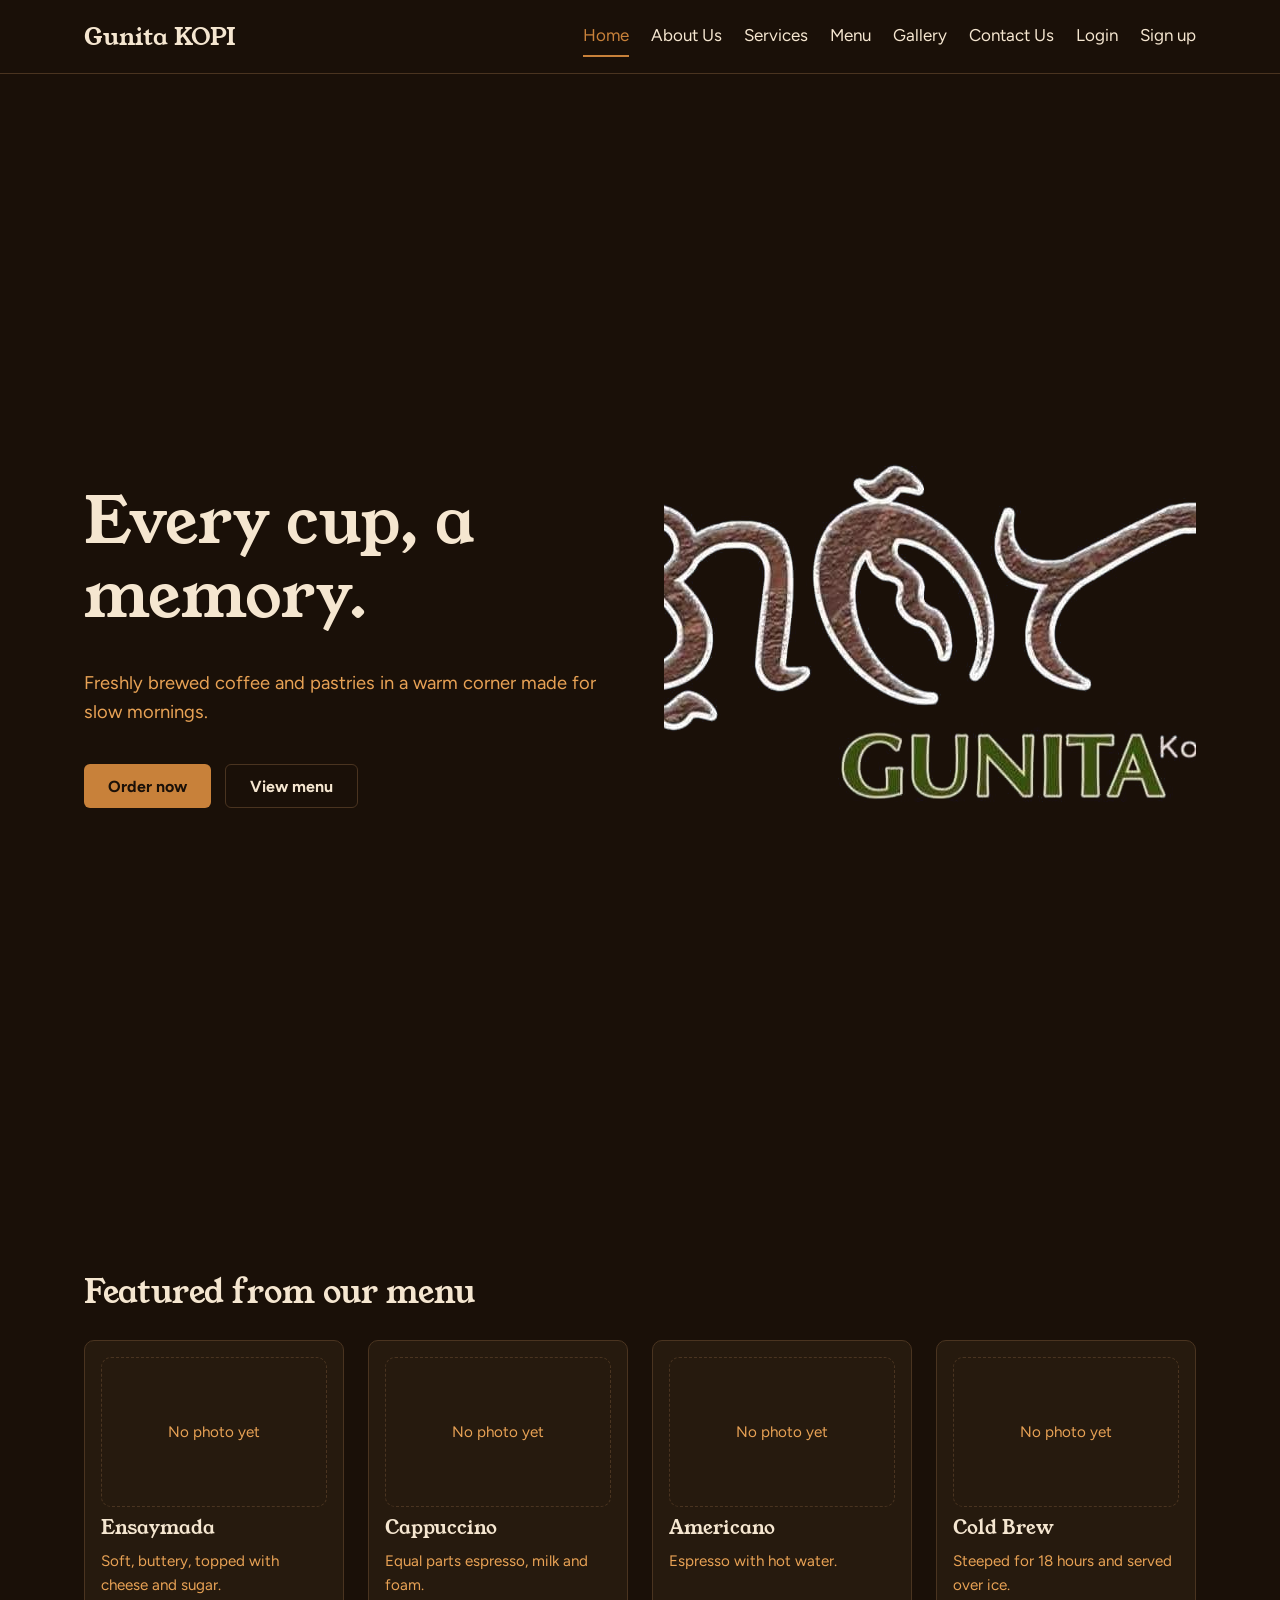
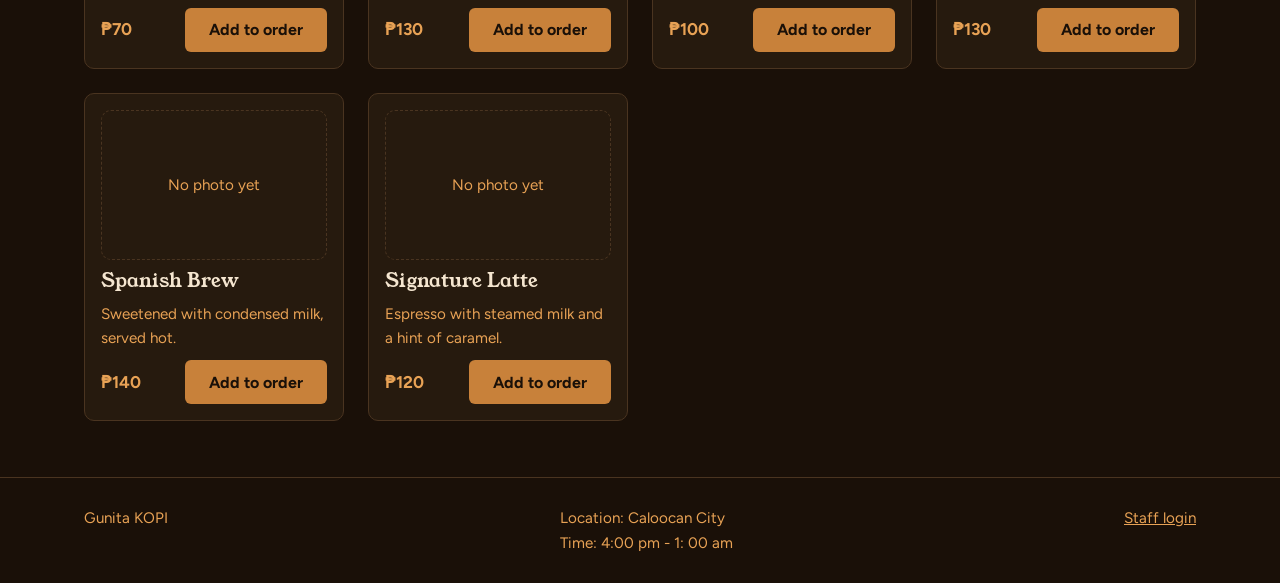
==== index.html @ c63339d5 "Initial commit" ====
<!doctype html>
<html lang="en">
<head>
<meta charset="utf-8">
<meta name="viewport" content="width=device-width,initial-scale=1">
<title>Home | Gunita KOPI</title>
<link rel="preconnect" href="https://fonts.googleapis.com">
<link href="https://fonts.googleapis.com/css2?family=Figtree:wght@400;700&family=Young+Serif&display=swap" rel="stylesheet">
<style>
:root{--bg:#1a1008;--card:#261a0e;--line:#4a3420;--cream:#f5e6d0;--or:#c8813a;--lo:#e8a255;--ok:#7eb89a}
*{box-sizing:border-box}
body{margin:0;background:var(--bg);color:var(--cream);font:17px/1.6 'Figtree',sans-serif}
h1,h2,h3{font-family:'Young Serif',Georgia,serif;font-weight:400;line-height:1.15;margin:0}
h1{font-size:clamp(2.4rem,6vw,4rem)}h2{font-size:2rem}h3{font-size:1.2rem}
a{color:var(--lo)}
.wrap{max-width:1160px;margin:0 auto;padding:0 24px}
header{border-bottom:1px solid var(--line)}
header .wrap{display:flex;align-items:center;justify-content:space-between;gap:16px;flex-wrap:wrap;padding-top:16px;padding-bottom:16px}
.logo{font:1.5rem 'Young Serif',serif;color:var(--cream);text-decoration:none}.logo span{color:var(--cream)}
nav{display:flex;gap:22px;flex-wrap:wrap}
nav a{color:var(--cream);text-decoration:none;padding:6px 0;border-bottom:2px solid transparent}
nav a:hover,nav a[aria-current]{color:var(--or);border-color:var(--or)}
.btn{display:inline-flex;align-items:center;min-height:44px;padding:0 24px;background:var(--or);color:var(--bg);border:0;border-radius:6px;font:700 1rem 'Figtree',sans-serif;text-decoration:none;cursor:pointer}
.btn:hover{background:var(--lo)}
.btn.ghost{background:transparent;color:var(--cream);border:1px solid var(--line)}
:focus-visible{outline:3px solid var(--lo);outline-offset:2px}
section{padding:56px 0}
.split{display:grid;grid-template-columns:repeat(auto-fit,minmax(300px,1fr));gap:48px;align-items:center}
.stack{display:flex;flex-direction:column;gap:18px;align-items:flex-start}
.row{display:flex;gap:14px;flex-wrap:wrap}
.lead{color:var(--lo);font-size:1.15rem;max-width:46ch}
.ph{min-height:300px;background:var(--card);border:1px dashed var(--line);border-radius:10px;display:flex;align-items:center;justify-content:center;color:var(--lo);font-size:.95rem}
.ph.sm{min-height:150px;width:100%}
.grid{display:grid;grid-template-columns:repeat(auto-fit,minmax(240px,1fr));gap:24px;margin-top:28px}
.card{background:var(--card);border:1px solid var(--line);border-radius:10px;padding:16px;display:flex;flex-direction:column;gap:10px}
.card p{margin:0;color:var(--lo);font-size:.95rem}
.card .bar{display:flex;justify-content:space-between;align-items:center;margin-top:auto}
.price{color:var(--lo);font-weight:700}
.tabs{display:flex;gap:10px;flex-wrap:wrap;margin:24px 0 0}
.tab{min-height:44px;padding:0 20px;border-radius:22px;border:1px solid var(--line);background:var(--card);color:var(--cream);font:1rem 'Figtree',sans-serif;cursor:pointer}
.tab[aria-pressed=true]{background:var(--or);color:var(--bg);border-color:var(--or);font-weight:700}
.status{display:none;margin-top:18px;padding:12px 16px;border:1px solid var(--ok);color:var(--cream);background:var(--card);border-radius:8px}
.status::before{content:'\2713  ';color:var(--ok);font-weight:700}
.status.show{display:block}
form{display:flex;flex-direction:column;gap:14px}
label{display:flex;flex-direction:column;gap:6px;color:var(--lo);font-size:.95rem}
input,textarea{background:var(--card);color:var(--cream);border:1px solid var(--line);border-radius:6px;padding:12px 14px;font:1rem 'Figtree',sans-serif}
input:focus,textarea:focus{outline:0;border:2px solid var(--or);padding:11px 13px}
.hero-img{display:block;width:100%;aspect-ratio:4/3;object-fit:cover;border-radius:10px;background:var(--bg);mix-blend-mode:lighten}
.pimg{width:100%;aspect-ratio:4/3;object-fit:cover;border-radius:8px;background:var(--bg)}
footer{border-top:1px solid var(--line);padding:28px 0;color:var(--lo);font-size:.95rem}
footer .wrap{display:flex;justify-content:space-between;gap:12px;flex-wrap:wrap}
</style>
</head>
<body data-page="home">
<header><div class="wrap"><a class="logo" href="index.html">Gunita <span>KOPI</span></a><nav aria-label="Main"><a href="index.html" aria-current=page>Home</a><a href="about.html">About Us</a><a href="services.html">Services</a><a href="menu.html">Menu</a><a href="gallery.html">Gallery</a><a href="contact.html">Contact Us</a><a href="login.html">Login</a><a href="signup.html">Sign up</a></nav><a class="btn" href="buyer.html">Order now</a></div></header>
<main>
<section><div class="wrap split"><div class="stack"><h1>Every cup, a memory.</h1><p class="lead">Freshly brewed coffee and pastries in a warm corner made for slow mornings.</p><div class="row"><a class="btn" href="buyer.html">Order now</a><a class="btn ghost" href="menu.html">View menu</a></div></div><img class="hero-img" src="images/gunita-logo.jpg" alt="Gunita Kopi logo" width="1034" height="1033"></div></section>
<section><div class="wrap"><h2>Featured from our menu</h2><div class="grid" id="products"></div><div class="status" id="status" role="status"></div></div></section>
</main>
<footer><div class="wrap"><span>Gunita KOPI</span><span>Location: Caloocan City <br> Time: 4:00 pm - 1: 00 am</span></div></footer>
<script src="app.js"></script></body>
</html>
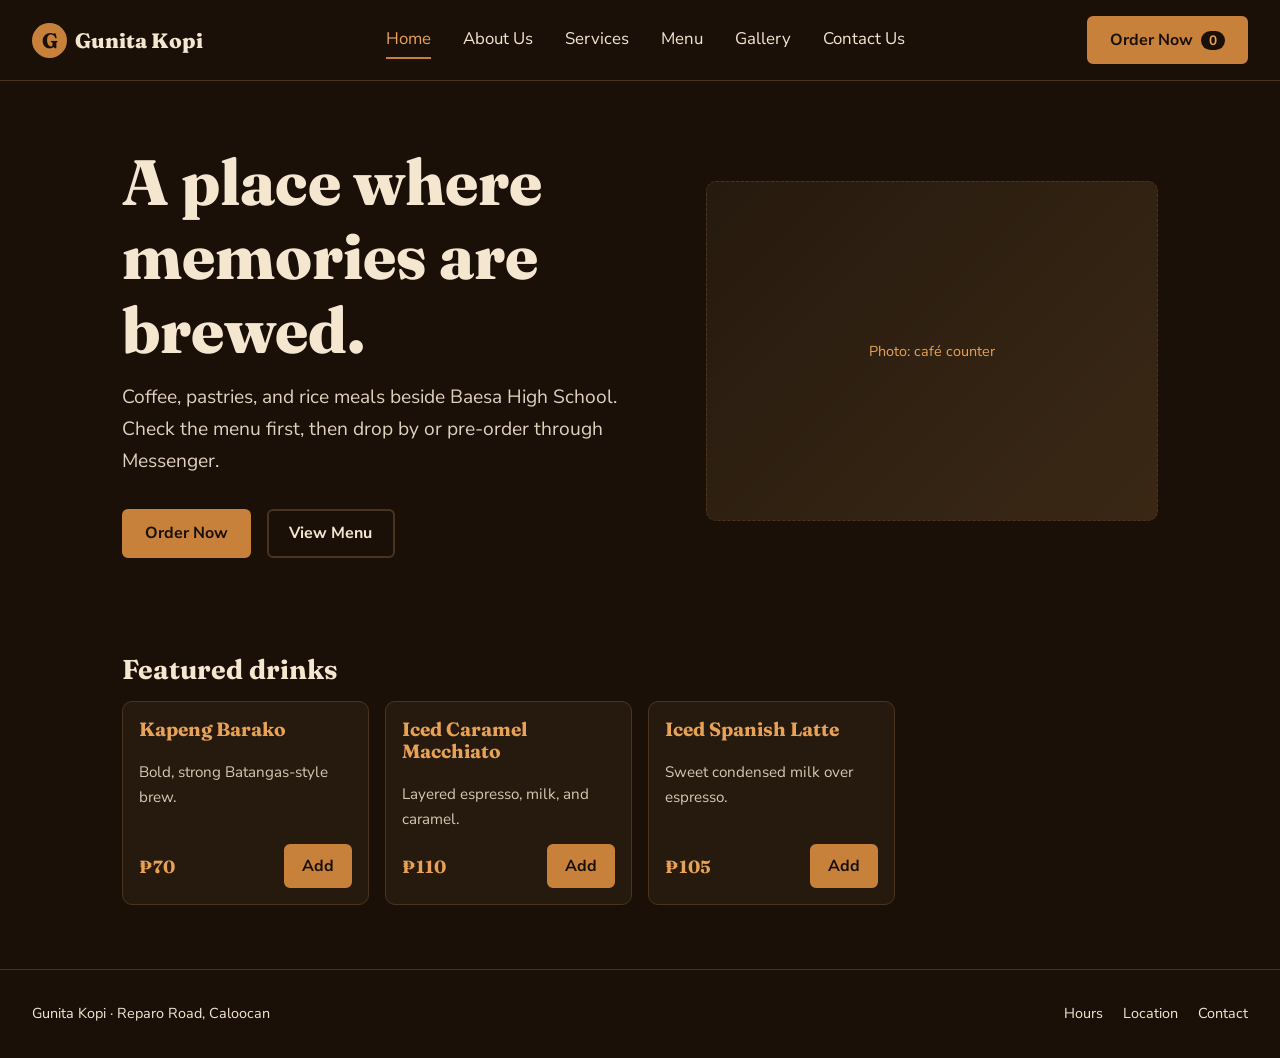
==== commit cf23f15a: "Initial commit" ====
--- a/index.html
+++ b/index.html
@@ -1,63 +1,126 @@
-<!doctype html>
+<!DOCTYPE html>
 <html lang="en">
 <head>
 <meta charset="utf-8">
-<meta name="viewport" content="width=device-width,initial-scale=1">
-<title>Home | Gunita KOPI</title>
-<link rel="preconnect" href="https://fonts.googleapis.com">
-<link href="https://fonts.googleapis.com/css2?family=Figtree:wght@400;700&family=Young+Serif&display=swap" rel="stylesheet">
-<style>
-:root{--bg:#1a1008;--card:#261a0e;--line:#4a3420;--cream:#f5e6d0;--or:#c8813a;--lo:#e8a255;--ok:#7eb89a}
-*{box-sizing:border-box}
-body{margin:0;background:var(--bg);color:var(--cream);font:17px/1.6 'Figtree',sans-serif}
-h1,h2,h3{font-family:'Young Serif',Georgia,serif;font-weight:400;line-height:1.15;margin:0}
-h1{font-size:clamp(2.4rem,6vw,4rem)}h2{font-size:2rem}h3{font-size:1.2rem}
-a{color:var(--lo)}
-.wrap{max-width:1160px;margin:0 auto;padding:0 24px}
-header{border-bottom:1px solid var(--line)}
-header .wrap{display:flex;align-items:center;justify-content:space-between;gap:16px;flex-wrap:wrap;padding-top:16px;padding-bottom:16px}
-.logo{font:1.5rem 'Young Serif',serif;color:var(--cream);text-decoration:none}.logo span{color:var(--cream)}
-nav{display:flex;gap:22px;flex-wrap:wrap}
-nav a{color:var(--cream);text-decoration:none;padding:6px 0;border-bottom:2px solid transparent}
-nav a:hover,nav a[aria-current]{color:var(--or);border-color:var(--or)}
-.btn{display:inline-flex;align-items:center;min-height:44px;padding:0 24px;background:var(--or);color:var(--bg);border:0;border-radius:6px;font:700 1rem 'Figtree',sans-serif;text-decoration:none;cursor:pointer}
-.btn:hover{background:var(--lo)}
-.btn.ghost{background:transparent;color:var(--cream);border:1px solid var(--line)}
-:focus-visible{outline:3px solid var(--lo);outline-offset:2px}
-section{padding:56px 0}
-.split{display:grid;grid-template-columns:repeat(auto-fit,minmax(300px,1fr));gap:48px;align-items:center}
-.stack{display:flex;flex-direction:column;gap:18px;align-items:flex-start}
-.row{display:flex;gap:14px;flex-wrap:wrap}
-.lead{color:var(--lo);font-size:1.15rem;max-width:46ch}
-.ph{min-height:300px;background:var(--card);border:1px dashed var(--line);border-radius:10px;display:flex;align-items:center;justify-content:center;color:var(--lo);font-size:.95rem}
-.ph.sm{min-height:150px;width:100%}
-.grid{display:grid;grid-template-columns:repeat(auto-fit,minmax(240px,1fr));gap:24px;margin-top:28px}
-.card{background:var(--card);border:1px solid var(--line);border-radius:10px;padding:16px;display:flex;flex-direction:column;gap:10px}
-.card p{margin:0;color:var(--lo);font-size:.95rem}
-.card .bar{display:flex;justify-content:space-between;align-items:center;margin-top:auto}
-.price{color:var(--lo);font-weight:700}
-.tabs{display:flex;gap:10px;flex-wrap:wrap;margin:24px 0 0}
-.tab{min-height:44px;padding:0 20px;border-radius:22px;border:1px solid var(--line);background:var(--card);color:var(--cream);font:1rem 'Figtree',sans-serif;cursor:pointer}
-.tab[aria-pressed=true]{background:var(--or);color:var(--bg);border-color:var(--or);font-weight:700}
-.status{display:none;margin-top:18px;padding:12px 16px;border:1px solid var(--ok);color:var(--cream);background:var(--card);border-radius:8px}
-.status::before{content:'\2713  ';color:var(--ok);font-weight:700}
-.status.show{display:block}
-form{display:flex;flex-direction:column;gap:14px}
-label{display:flex;flex-direction:column;gap:6px;color:var(--lo);font-size:.95rem}
-input,textarea{background:var(--card);color:var(--cream);border:1px solid var(--line);border-radius:6px;padding:12px 14px;font:1rem 'Figtree',sans-serif}
-input:focus,textarea:focus{outline:0;border:2px solid var(--or);padding:11px 13px}
-.hero-img{display:block;width:100%;aspect-ratio:4/3;object-fit:cover;border-radius:10px;background:var(--bg);mix-blend-mode:lighten}
-.pimg{width:100%;aspect-ratio:4/3;object-fit:cover;border-radius:8px;background:var(--bg)}
-footer{border-top:1px solid var(--line);padding:28px 0;color:var(--lo);font-size:.95rem}
-footer .wrap{display:flex;justify-content:space-between;gap:12px;flex-wrap:wrap}
-</style>
+<meta name="viewport" content="width=device-width, initial-scale=1">
+<title>Gunita Kopi | A place where memories are brewed</title>
+<link rel="stylesheet" href="https://fonts.googleapis.com/css2?family=Fraunces:wght@600;800&family=Nunito+Sans:wght@400;600;700&display=swap">
+<link rel="stylesheet" href="style.css">
 </head>
-<body data-page="home">
-<header><div class="wrap"><a class="logo" href="index.html">Gunita <span>KOPI</span></a><nav aria-label="Main"><a href="index.html" aria-current=page>Home</a><a href="about.html">About Us</a><a href="services.html">Services</a><a href="menu.html">Menu</a><a href="gallery.html">Gallery</a><a href="contact.html">Contact Us</a><a href="login.html">Login</a><a href="signup.html">Sign up</a></nav><a class="btn" href="buyer.html">Order now</a></div></header>
-<main>
-<section><div class="wrap split"><div class="stack"><h1>Every cup, a memory.</h1><p class="lead">Freshly brewed coffee and pastries in a warm corner made for slow mornings.</p><div class="row"><a class="btn" href="buyer.html">Order now</a><a class="btn ghost" href="menu.html">View menu</a></div></div><img class="hero-img" src="images/gunita-logo.jpg" alt="Gunita Kopi logo" width="1034" height="1033"></div></section>
-<section><div class="wrap"><h2>Featured from our menu</h2><div class="grid" id="products"></div><div class="status" id="status" role="status"></div></div></section>
+<body>
+<a class="skip" href="#main">Skip to content</a>
+<header class="top">
+  <a class="brand" href="#home"><span class="mark">G</span>Gunita Kopi</a>
+  <button class="burger" id="burger" aria-label="Toggle menu" aria-expanded="false">Menu</button>
+  <nav id="nav" aria-label="Main">
+    <a href="#home">Home</a><a href="#about">About Us</a><a href="#services">Services</a>
+    <a href="#menu">Menu</a><a href="#gallery">Gallery</a><a href="#contact">Contact Us</a>
+  </nav>
+  <button class="btn" id="orderBtn">Order Now <span id="cartCount" class="count">0</span></button>
+</header>
+
+<main id="main">
+<!-- HOME -->
+<section class="page" id="home">
+  <div class="hero">
+    <div>
+      <h1>A place where memories are brewed.</h1>
+      <p class="lead">Coffee, pastries, and rice meals beside Baesa High School. Check the menu first, then drop by or pre-order through Messenger.</p>
+      <div class="row"><button class="btn" data-open-cart>Order Now</button><a class="btn ghost" href="#menu">View Menu</a></div>
+    </div>
+    <div class="ph hero-ph" role="img" aria-label="Placeholder for a photo of the Gunita Kopi counter"><span>Photo: café counter</span></div>
+  </div>
+  <h2>Featured drinks</h2>
+  <div class="grid" id="featured"></div>
+</section>
+
+<!-- ABOUT -->
+<section class="page" id="about">
+  <h1>Our story</h1>
+  <div class="two">
+    <div class="prose">
+      <p>Gunita Kopi opened in April 2025 along Reparo Road in Caloocan, founded by Mr. Eric Espedilion. <em>Gunita</em> means memory and <em>Kopi</em> means coffee.</p>
+      <p>We serve students, teachers, workers, and neighbors who want a warm, familiar place to talk, study, and unwind.</p>
+      <h3>Mission</h3><p>To provide quality coffee, meals, and service that create comfort, happiness, and meaningful experiences for customers.</p>
+      <h3>Vision</h3><p>To become a well-known local café recognized for its warm atmosphere, friendly service, and positive community impact.</p>
+    </div>
+    <div class="ph" role="img" aria-label="Placeholder for a photo of the café"><span>Photo: our shop</span></div>
+  </div>
+  <h2>Meet the team</h2>
+  <div class="grid">
+    <article class="card center"><div class="ph sm"><span>Photo</span></div><h3>Mr. Eric Espedilion</h3><p>Owner and founder</p></article>
+    <article class="card center"><div class="ph sm"><span>Photo</span></div><h3>Our baristas</h3><p>Coffee, drinks, and the daily rush</p></article>
+    <article class="card center"><div class="ph sm"><span>Photo</span></div><h3>Working students</h3><p>Food prep, serving, and upkeep</p></article>
+  </div>
+</section>
+
+<!-- SERVICES -->
+<section class="page" id="services">
+  <h1>Our services</h1>
+  <p class="lead">Three ways to enjoy Gunita Kopi.</p>
+  <div class="grid">
+    <article class="card"><h3>Dine-in</h3><p>Comfortable seating for conversations and meals with friends or co-workers.</p></article>
+    <article class="card"><h3>Study and hangout</h3><p>A quiet corner for students and teachers from nearby schools to read, review, and relax.</p></article>
+    <article class="card"><h3>Messenger pre-order</h3><p>Add items to your order here, send it through Facebook Messenger, and pick it up at the café.</p></article>
+  </div>
+  <div class="cta"><p>Ready to order ahead?</p><button class="btn" data-open-cart>Order Now</button></div>
+</section>
+
+<!-- MENU -->
+<section class="page" id="menu">
+  <h1>Our menu</h1>
+  <div class="tabs" id="tabs" role="tablist" aria-label="Menu categories"></div>
+  <p class="status" id="menuStatus" role="status" aria-live="polite">Pick a category, then tap Add to build your order.</p>
+  <div class="grid" id="menuGrid"></div>
+  <p class="note">Prices and availability are subject to change. Confirm with the café when you order.</p>
+</section>
+
+<!-- GALLERY -->
+<section class="page" id="gallery">
+  <h1>Gallery</h1>
+  <div class="tabs" id="galTabs"></div>
+  <div class="gal" id="galGrid"></div>
+</section>
+
+<!-- CONTACT -->
+<section class="page" id="contact">
+  <h1>Contact us</h1>
+  <div class="two">
+    <form id="form" novalidate>
+      <h2>Send a message</h2>
+      <label for="fn">Name</label><input id="fn" required autocomplete="name">
+      <label for="fe">Email</label><input id="fe" type="email" required autocomplete="email">
+      <label for="fm">Message</label><textarea id="fm" rows="5" required></textarea>
+      <button class="btn" type="submit">Send message</button>
+      <p class="status" id="formStatus" role="status" aria-live="polite"></p>
+    </form>
+    <div>
+      <div class="ph" role="img" aria-label="Placeholder for a map"><span>Map: Reparo Road, beside Baesa High School</span></div>
+      <h2>Visit us</h2>
+      <p>Reparo Road, beside Baesa High School, Caloocan City</p>
+      <p>Hours: Daily, 10:00 AM to 9:00 PM <small>(update with your real hours)</small></p>
+      <p><a class="link" id="msgLink" target="_blank" rel="noopener" href="#">Message us on Facebook</a></p>
+    </div>
+  </div>
+</section>
 </main>
-<footer><div class="wrap"><span>Gunita KOPI</span><span>Location: Caloocan City <br> Time: 4:00 pm - 1: 00 am</span></div></footer>
-<script src="app.js"></script></body>
-</html>+
+<footer>
+  <span>Gunita Kopi · Reparo Road, Caloocan</span>
+  <span><a href="#contact">Hours</a> <a href="#contact">Location</a> <a href="#contact">Contact</a></span>
+</footer>
+
+<!-- CART -->
+<aside class="cart" id="cart" aria-label="Your order" aria-hidden="true">
+  <div class="cart-head"><h2>Your order</h2><button class="x" id="closeCart" aria-label="Close order panel">Close</button></div>
+  <div id="cartItems"></div>
+  <div class="total">Total <strong id="cartTotal">₱0</strong></div>
+  <label for="cName">Name for pickup</label><input id="cName" autocomplete="name">
+  <button class="btn wide" id="sendOrder">Send order on Messenger</button>
+  <button class="btn ghost wide" id="clearCart">Clear order</button>
+  <p class="status" id="cartStatus" role="status" aria-live="polite"></p>
+</aside>
+<div class="scrim" id="scrim"></div>
+<script src="script.js"></script>
+</body>
+</html>
--- a/style.css
+++ b/style.css
@@ -0,0 +1,96 @@
+:root{
+  --bg:#1a1008; --card:#261a0e; --line:#4a3420; --cream:#f5e6d0;
+  --orange:#c8813a; --orange2:#e8a255; --ok:#7eb89a; --bad:#e08a7a;
+  --serif:'Fraunces',Georgia,serif; --sans:'Nunito Sans',system-ui,sans-serif;
+  --s1:.5rem; --s2:1rem; --s3:2rem; --s4:4rem;
+}
+*{box-sizing:border-box}
+html{scroll-behavior:smooth}
+body{margin:0;background:var(--bg);color:var(--cream);font:1.05rem/1.65 var(--sans)}
+h1,h2,h3{font-family:var(--serif);line-height:1.15;margin:0 0 var(--s2)}
+h1{font-size:clamp(2.2rem,6vw,4rem);font-weight:800}
+h2{font-size:1.7rem;margin-top:var(--s4)}
+h3{font-size:1.2rem;color:var(--orange2)}
+p{margin:0 0 var(--s2);max-width:62ch}
+a{color:inherit}
+:focus-visible{outline:3px solid var(--orange2);outline-offset:3px}
+.skip{position:absolute;left:-999px}.skip:focus{left:var(--s2);top:var(--s2);background:var(--cream);color:var(--bg);padding:var(--s1);z-index:99}
+
+.top{position:sticky;top:0;z-index:10;display:flex;align-items:center;gap:var(--s3);padding:var(--s2) var(--s3);background:var(--bg);border-bottom:1px solid var(--line)}
+.brand{display:flex;align-items:center;gap:var(--s1);font:800 1.3rem var(--serif);text-decoration:none}
+.mark{display:grid;place-items:center;width:2.2rem;height:2.2rem;border-radius:50%;background:var(--orange);color:var(--bg)}
+nav{display:flex;gap:var(--s3);margin:0 auto}
+nav a{text-decoration:none;padding:.25rem 0;border-bottom:2px solid transparent}
+nav a:hover{color:var(--orange2)}
+nav a.active{border-color:var(--orange);color:var(--orange2)}
+.burger{display:none;margin-left:auto}
+.burger,.x{background:none;border:1px solid var(--line);color:var(--cream);padding:.6rem 1rem;border-radius:6px;font:inherit;cursor:pointer}
+
+.btn{background:var(--orange);color:var(--bg);border:2px solid var(--orange);border-radius:6px;padding:.7rem 1.3rem;min-height:44px;font:700 1rem var(--sans);cursor:pointer;text-decoration:none;display:inline-flex;align-items:center;gap:.5rem;transition:background .15s}
+.btn:hover{background:var(--orange2);border-color:var(--orange2)}
+.btn.ghost{background:transparent;color:var(--cream);border-color:var(--line)}
+.btn.ghost:hover{border-color:var(--orange2);color:var(--orange2)}
+.btn.wide{width:100%;justify-content:center;margin-top:var(--s1)}
+.count{background:var(--bg);color:var(--orange2);border-radius:99px;padding:0 .5rem;font-size:.85rem}
+
+main{max-width:1100px;margin:0 auto;padding:var(--s3) var(--s3) var(--s4)}
+.page{display:none}.page.show{display:block;animation:in .3s}
+@keyframes in{from{opacity:0}to{opacity:1}}
+.lead{font-size:1.2rem;color:var(--cream);opacity:.9}
+.row{display:flex;gap:var(--s2);flex-wrap:wrap;margin-top:var(--s3)}
+.hero{display:grid;grid-template-columns:1.1fr .9fr;gap:var(--s3);align-items:center;padding:var(--s3) 0}
+.two{display:grid;grid-template-columns:1fr 1fr;gap:var(--s3);align-items:start}
+.grid{display:grid;grid-template-columns:repeat(auto-fill,minmax(230px,1fr));gap:var(--s2)}
+.card{background:var(--card);border:1px solid var(--line);border-radius:10px;padding:var(--s2);display:flex;flex-direction:column;gap:.25rem}
+.card.center{text-align:center;align-items:center}
+.card .meta{display:flex;justify-content:space-between;align-items:center;margin-top:auto;padding-top:var(--s1)}
+.card p{font-size:.95rem;opacity:.85;margin:0}
+.price{font:700 1.1rem var(--serif);color:var(--orange2)}
+.card .btn{padding:.4rem 1rem}
+.card.out{opacity:.55}
+
+.ph{display:grid;place-items:center;min-height:260px;border:1px dashed var(--line);border-radius:10px;background:linear-gradient(135deg,#261a0e,#3a2815);color:var(--orange2);text-align:center;padding:var(--s2);font-size:.9rem}
+.ph.sm{min-height:120px;width:100%}.hero-ph{min-height:340px}
+
+.tabs{display:flex;gap:var(--s1);flex-wrap:wrap;margin:var(--s2) 0}
+.tabs button{background:transparent;color:var(--cream);border:1px solid var(--line);border-radius:99px;padding:.5rem 1.1rem;font:600 .95rem var(--sans);cursor:pointer;min-height:44px}
+.tabs button[aria-selected=true]{background:var(--orange);border-color:var(--orange);color:var(--bg)}
+.status{min-height:1.6rem;color:var(--ok);font-weight:600;margin:var(--s1) 0}
+.status.err{color:var(--bad)}
+.note,small{opacity:.7;font-size:.85rem}
+.cta{display:flex;justify-content:space-between;align-items:center;gap:var(--s2);flex-wrap:wrap;margin-top:var(--s3);padding:var(--s2) var(--s3);background:var(--card);border:1px solid var(--line);border-radius:10px}
+.cta p{margin:0;font:600 1.3rem var(--serif)}
+.gal{display:grid;grid-template-columns:repeat(auto-fill,minmax(220px,1fr));gap:var(--s2)}
+.gal .ph{min-height:170px}
+.link{color:var(--orange2)}
+
+form label,.cart label{display:block;margin:var(--s2) 0 .25rem;font-weight:600}
+input,textarea{width:100%;background:var(--card);color:var(--cream);border:1px solid var(--line);border-radius:6px;padding:.7rem;font:inherit}
+input:focus,textarea:focus{outline:none;border-color:var(--orange2);box-shadow:0 0 0 3px #c8813a55}
+form .btn{margin-top:var(--s2)}
+input[aria-invalid=true],textarea[aria-invalid=true]{border-color:var(--bad)}
+
+footer{display:flex;justify-content:space-between;gap:var(--s2);flex-wrap:wrap;padding:var(--s3);border-top:1px solid var(--line);font-size:.9rem}
+footer a{margin-left:var(--s2);text-decoration:none}
+
+.cart{position:fixed;top:0;right:0;height:100%;width:min(400px,100%);background:var(--card);border-left:1px solid var(--line);padding:var(--s3);transform:translateX(100%);transition:transform .25s;z-index:30;overflow:auto}
+.cart.open{transform:none}
+.cart-head{display:flex;justify-content:space-between;align-items:center}
+.cart-head h2{margin:0}
+.scrim{position:fixed;inset:0;background:#000a;opacity:0;pointer-events:none;transition:opacity .25s;z-index:20}
+.scrim.on{opacity:1;pointer-events:auto}
+.line{display:flex;justify-content:space-between;align-items:center;gap:var(--s1);padding:.7rem 0;border-bottom:1px solid var(--line)}
+.qty{display:flex;align-items:center;gap:.4rem}
+.qty button{width:32px;height:32px;border-radius:50%;border:1px solid var(--line);background:none;color:var(--cream);cursor:pointer;font-size:1.1rem}
+.total{display:flex;justify-content:space-between;font-size:1.2rem;padding:var(--s2) 0}
+
+@media(max-width:820px){
+  .burger{display:block}
+  nav{display:none;position:absolute;top:100%;left:0;right:0;flex-direction:column;gap:0;background:var(--bg);border-bottom:1px solid var(--line);padding:var(--s1) var(--s3)}
+  nav.open{display:flex}
+  nav a{padding:.8rem 0}
+  .top{gap:var(--s2);padding:var(--s2)}
+  .hero,.two{grid-template-columns:1fr}
+  main{padding:var(--s2)}
+}
+@media(prefers-reduced-motion:reduce){*{animation:none!important;transition:none!important;scroll-behavior:auto}}
